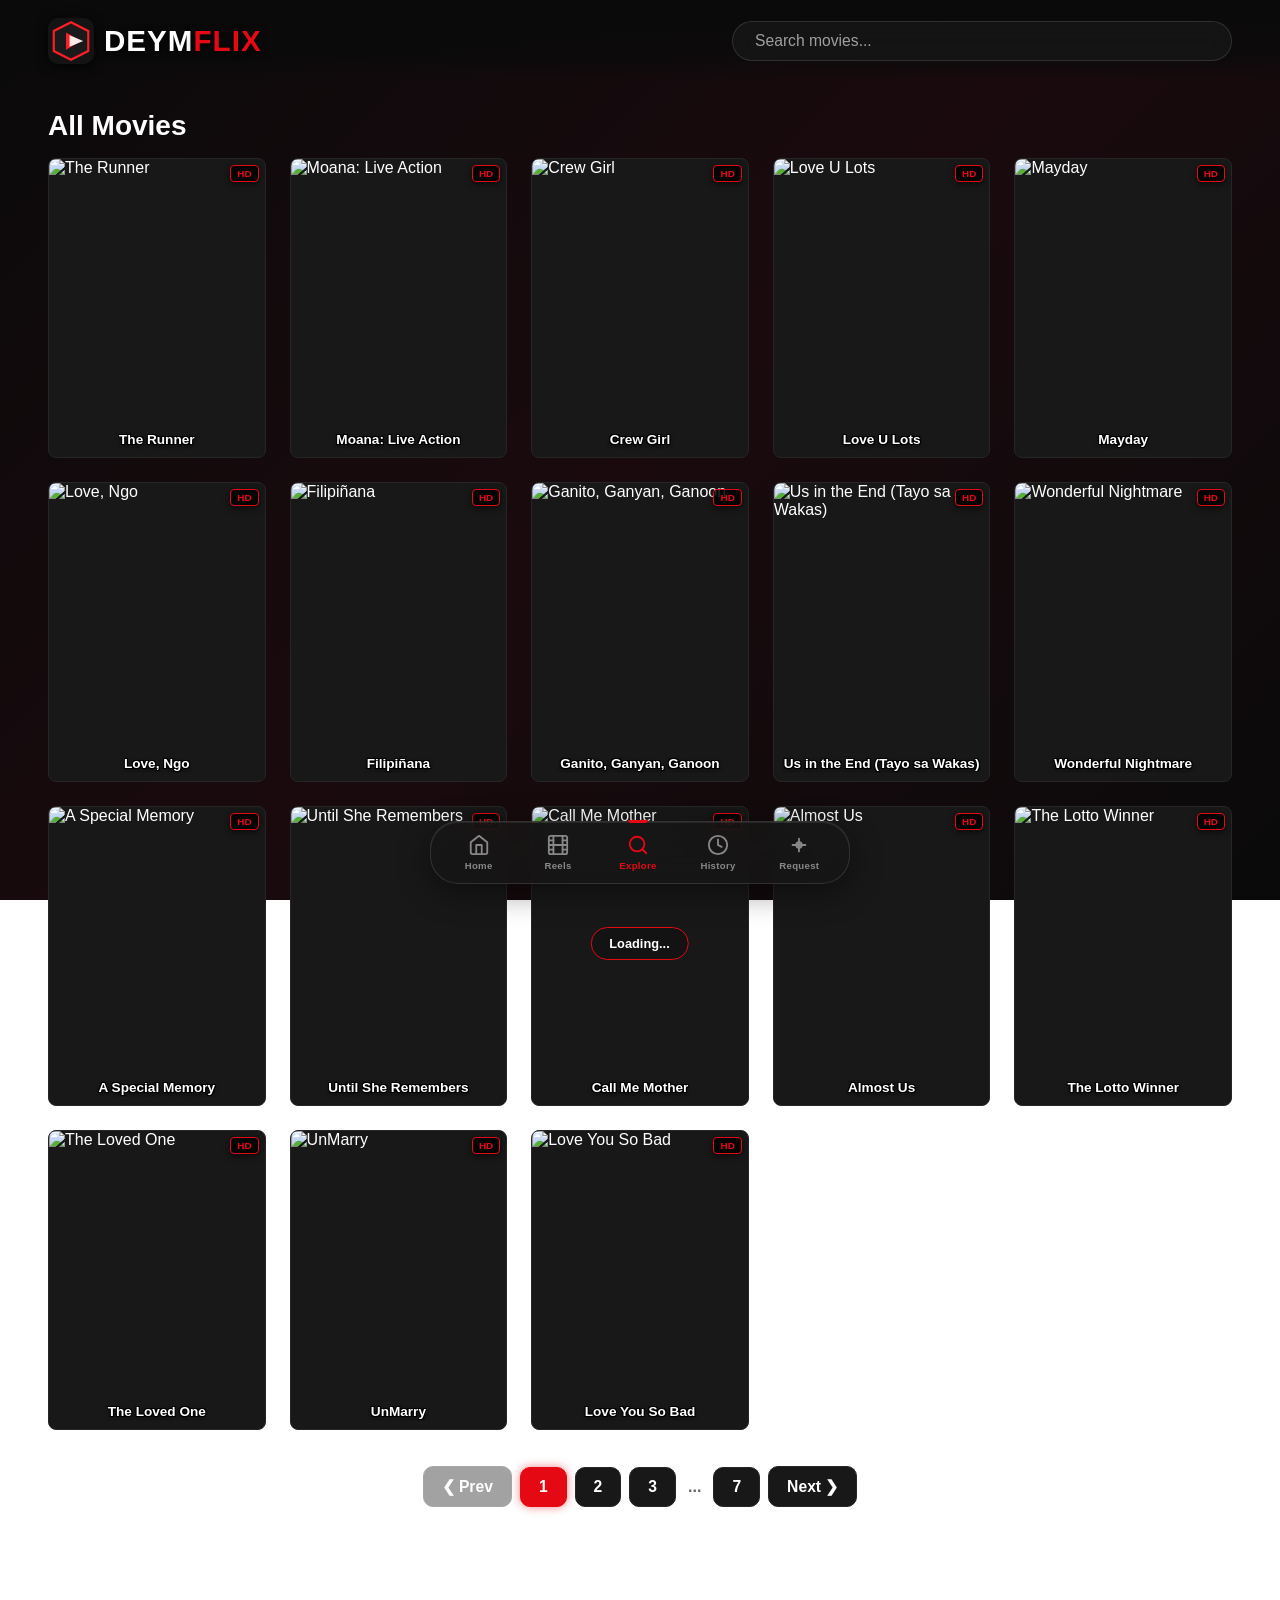
==== category.html @ 15272668 "Add files via upload" ====
<!DOCTYPE html>
<html lang="en">
<head>
  <meta name="74a509398cabeaaa6833cd7523c2c195c6e3aabd" content="74a509398cabeaaa6833cd7523c2c195c6e3aabd" />
  <meta name="referrer" content="no-referrer-when-downgrade" />
  <meta charset="UTF-8">
  <meta name="viewport" content="width=device-width, initial-scale=1.0, maximum-scale=1.0, user-scalable=no, viewport-fit=cover">
  <title>DEYMFLIX - Category</title>

  <link rel="icon" type="image/svg+xml" href="favicon.svg">
  <meta http-equiv="Cache-Control" content="no-cache, no-store, must-revalidate">
  <meta http-equiv="Pragma" content="no-cache">
  <meta http-equiv="Expires" content="0">

  <link rel="stylesheet" href="style.css?v=159.6">
</head>
<body>

  <!-- Top Navigation Header -->
  <header class="top-nav">
    <!-- 1. LEFT: Brand Logo & Title -->
    <a href="index.html" class="brand-logo-link">
      <img src="favicon.svg" alt="DEYMFLIX Icon" class="brand-logo-img">
      <span class="brand-title-text">DEYM<span class="highlight-red">FLIX</span></span>
    </a>

    <!-- 2. RIGHT: Request Button Removed - now only in bottom nav -->

    <!-- 3. BOTTOM / CENTER: Search Bar -->
      <div class="nav-spacer"></div>
    <div class="search-overlay-bar">
      <form id="search-form" onsubmit="event.preventDefault();">
        <div class="search-input-wrapper">
          <input type="search" id="search-input" placeholder="Search movies..." autocomplete="off" oninput="handleCategorySearch()">
        </div>
      </form>
      <div id="search-suggestions-box" class="search-suggestions-box" style="display: none !important;"></div>
    </div>
  </header>

  <!-- Category View Main Section -->
  <main class="content-section category-main-wrapper">
    <div class="section-header-flex">
      <div class="section-header-left">
        <h2 id="category-title" class="section-header-title">Loading Category...</h2>
        <button id="btn-reel-history" class="reel-history-btn" onclick="openReelHistory()" style="display: none;">
          <span>🕘</span> Watch History
          <span id="reel-history-count" class="reel-history-count" style="display: none;"></span>
        </button>
      </div>
    </div>

    <!-- Responsive Grid Container -->
    <div class="category-grid" id="category-grid-container"></div>

    <!-- Pagination Navigation Controls -->
    <div class="pagination-wrapper" id="pagination-wrapper"></div>
  </main>

  <!-- REEL WATCH HISTORY MODAL -->
  <div id="reel-history-modal" class="reel-history-modal" onclick="if (event.target === this) closeReelHistory()">
    <div class="reel-history-card">
      <div class="reel-history-header">
        <h3>🕘 Continue Watching Reels</h3>
        <button class="reel-history-close" onclick="closeReelHistory()" title="Close">&times;</button>
      </div>
      <div class="reel-history-list" id="reel-history-list"></div>
    </div>
  </div>

  <!-- Request Modal -->
  <div id="request-modal" class="request-modal-backdrop" style="display: none;">
    <div class="request-modal-content">
      <span class="close-modal-btn" onclick="closeRequestModal()">&times;</span>
      <h3>Request a Movie</h3>
      <p>Can't find what you're looking for? Let us know!</p>
      <div class="request-input-group">
        <input type="text" id="modal-request-input" placeholder="Enter movie title...">
        <button onclick="submitMovieRequest()">Submit</button>
      </div>
    </div>
  </div>

  <!-- BOTTOM NAVIGATION BAR -->
  <nav class="bottom-nav">
    <ul class="bottom-nav-items">
      <li class="bottom-nav-item" data-page="home" onclick="window.location.href='index.html'">
        <span class="bottom-nav-icon"><svg width="22" height="22" viewBox="0 0 24 24" fill="none" stroke="currentColor" stroke-width="2" stroke-linecap="round" stroke-linejoin="round"><path d="M3 9l9-7 9 7v11a2 2 0 0 1-2 2H5a2 2 0 0 1-2-2z"></path><polyline points="9 22 9 12 15 12 15 22"></polyline></svg></span>
        <span class="bottom-nav-label">Home</span>
      </li>
      <li class="bottom-nav-item" data-page="reels" onclick="window.location.href='reels.html'">
        <span class="bottom-nav-icon"><svg width="22" height="22" viewBox="0 0 24 24" fill="none" stroke="currentColor" stroke-width="2" stroke-linecap="round" stroke-linejoin="round"><rect x="2" y="2" width="20" height="20" rx="2.18" ry="2.18"></rect><line x1="7" y1="2" x2="7" y2="22"></line><line x1="17" y1="2" x2="17" y2="22"></line><line x1="2" y1="12" x2="22" y2="12"></line><line x1="2" y1="7" x2="7" y2="7"></line><line x1="2" y1="17" x2="7" y2="17"></line><line x1="17" y1="17" x2="22" y2="17"></line><line x1="17" y1="7" x2="22" y2="7"></line></svg></span>
        <span class="bottom-nav-label">Reels</span>
      </li>
      <li class="bottom-nav-item center-item active" data-page="explore" onclick="window.location.href='explore.html'">
        <span class="bottom-nav-icon"><svg width="22" height="22" viewBox="0 0 24 24" fill="none" stroke="currentColor" stroke-width="2" stroke-linecap="round" stroke-linejoin="round"><circle cx="11" cy="11" r="8"></circle><line x1="21" y1="21" x2="16.65" y2="16.65"></line></svg></span>
        <span class="bottom-nav-label">Explore</span>
      </li>
      <li class="bottom-nav-item" data-page="history" onclick="window.location.href='history.html'">
        <span class="bottom-nav-icon"><svg width="22" height="22" viewBox="0 0 24 24" fill="none" stroke="currentColor" stroke-width="2" stroke-linecap="round" stroke-linejoin="round"><circle cx="12" cy="12" r="10"></circle><polyline points="12 6 12 12 16 14"></polyline></svg></span>
        <span class="bottom-nav-label">History</span>
      </li>
      <li class="bottom-nav-item" data-page="request" onclick="openRequestModal()">
        <span class="bottom-nav-icon"><svg width="22" height="22" viewBox="0 0 24 24" fill="none" stroke="currentColor" stroke-width="2" stroke-linecap="round" stroke-linejoin="round"><path d="M12 5v14M5 12h14"></path><circle cx="12" cy="12" r="3"></circle></svg></span>
        <span class="bottom-nav-label">Request</span>
      </li>
    </ul>
  </nav>

  <!-- Bookmarks Modal -->
  <div class="mylist-modal-backdrop" id="mylist-modal">
    <div class="mylist-modal">
      <div class="mylist-modal-header">
        <h3>🔖 My Saved List</h3>
        <button class="mylist-close-btn" onclick="closeMyListModal()">&times;</button>
      </div>
      <div class="mylist-modal-body" id="mylist-modal-body"></div>
    </div>
  </div>

  <div id="loading-toast" class="toast-notification">Loading...</div>

  <script src="config.js?v=2.0"></script>
  <script src="security.js?v=2.1"></script>
  <script src="reels-data.js?v=151.0"></script>
    <script src="filipino-movies.js?v=1.1"></script>
    <script src="kdramas.js?v=1.0"></script>
    <script src="episodes.js?v=1.5"></script>
    <script src="kdrama-episode.js?v=1.0"></script>
  <script src="app.js?v=160.2"></script>
  <script>
    let currentPage = 1;
    const itemsPerPage = 18;
    let currentCategoryType = 'all';
    let allItemsList = [];

    document.addEventListener('DOMContentLoaded', () => {
      loadCategoryPage(1);
    });

    function loadCategoryPage(page) {
      currentPage = page;
      const urlParams = new URLSearchParams(window.location.search);
      const categoryType = urlParams.get('type') || 'all';
      currentCategoryType = categoryType;
      const gridContainer = document.getElementById('category-grid-container');
      const titleElement = document.getElementById('category-title');
      const paginationWrapper = document.getElementById('pagination-wrapper');
      const searchInput = document.getElementById('search-input');
      const requestBtn = document.getElementById('header-request-btn');
      const requestBtnNav = document.querySelector('.bottom-nav-item[data-page="request"]');

      if (!gridContainer) return;
      gridContainer.innerHTML = '';

      let itemsList = [];

      if (categoryType === 'reels') {
        titleElement.textContent = 'AI Reels & Shorts';
        gridContainer.classList.add('reels-grid-mode');
        itemsList = typeof aiReelsData !== 'undefined' ? aiReelsData : [];
        renderReelHistoryCount();
        if (searchInput) searchInput.placeholder = 'Search reels...';
        if (requestBtn) requestBtn.textContent = 'Request Reels';
        if (requestBtnNav) {
          requestBtnNav.onclick = () => openRequestModal('reels');
        }
      } else if (categoryType === 'tagalog') {
        titleElement.textContent = 'Tagalog Movies PH';
        itemsList = typeof movies !== 'undefined' ? movies.filter(m => m.isFilipino || m.genre?.includes('Filipino') || m.country === 'PH') : [];
        const historyBtn = document.getElementById('btn-reel-history');
        if (historyBtn) historyBtn.style.display = 'none';
      } else if (categoryType === 'kdrama') {
        titleElement.textContent = 'K-Drama';
        itemsList = typeof movies !== 'undefined' ? movies.filter(m => m.isKdrama) : [];
        const historyBtn = document.getElementById('btn-reel-history');
        if (historyBtn) historyBtn.style.display = 'none';
      } else {
        titleElement.textContent = 'All Movies';
        itemsList = typeof movies !== 'undefined' ? movies : [];
        const historyBtn = document.getElementById('btn-reel-history');
        if (historyBtn) historyBtn.style.display = 'none';
      }
      allItemsList = itemsList;

      // Calculate total pages & slice array
      const totalPages = Math.ceil(itemsList.length / itemsPerPage);
      const startIndex = (currentPage - 1) * itemsPerPage;
      const paginatedItems = itemsList.slice(startIndex, startIndex + itemsPerPage);

      if (categoryType === 'reels') {
        paginatedItems.forEach(reel => {
          const card = document.createElement('div');
          card.className = 'reel-thumb-card';
          card.onclick = () => window.location.href = `reels.html?id=${encodeURIComponent(reel.id)}`;
          card.innerHTML = `
            <img src="${sanitizeHTML(reel.poster || reel.thumbnail)}" alt="${sanitizeHTML(reel.title)}" class="reel-thumb-img" loading="lazy">
            <div class="reel-overlay-info">
              <span class="reel-badge-tag">AI REEL</span>
              <span class="reel-thumb-title">${sanitizeHTML(reel.title)}</span>
            </div>
          `;
          gridContainer.appendChild(card);
        });
      } else {
        paginatedItems.forEach(movie => {
          if (typeof createMovieCard === 'function') {
            gridContainer.appendChild(createMovieCard(movie));
          }
        });
      }

      renderPaginationControls(totalPages, paginationWrapper);
      window.scrollTo({ top: 0, behavior: 'smooth' });
      // Re-bind hover/long-press previews to the freshly rendered cards
      if (typeof HOVER_PREVIEW !== 'undefined' && HOVER_PREVIEW.refresh) HOVER_PREVIEW.refresh();
    }

    function handleCategorySearch() {
      currentPage = 1;
      const searchInput = document.getElementById('search-input');
      const query = searchInput ? searchInput.value.toLowerCase().trim() : '';
      const gridContainer = document.getElementById('category-grid-container');
      const paginationWrapper = document.getElementById('pagination-wrapper');
      if (!gridContainer) return;
      gridContainer.innerHTML = '';

      let filtered = allItemsList;
      if (query.length > 0) {
        if (currentCategoryType === 'reels') {
          filtered = allItemsList.filter(r => r.title.toLowerCase().includes(query));
        } else {
          filtered = allItemsList.filter(m => m.title.toLowerCase().includes(query));
        }
      }

      const totalPages = Math.ceil(filtered.length / itemsPerPage);
      const startIndex = (currentPage - 1) * itemsPerPage;
      const paginatedItems = filtered.slice(startIndex, startIndex + itemsPerPage);

      if (currentCategoryType === 'reels') {
        paginatedItems.forEach(reel => {
          const card = document.createElement('div');
          card.className = 'reel-thumb-card';
          card.onclick = () => window.location.href = `reels.html?id=${encodeURIComponent(reel.id)}`;
          card.innerHTML = `
            <img src="${reel.poster || reel.thumbnail}" alt="${reel.title}" class="reel-thumb-img" loading="lazy">
            <div class="reel-overlay-info">
              <span class="reel-badge-tag">AI REEL</span>
              <span class="reel-thumb-title">${sanitizeHTML(reel.title)}</span>
            </div>
          `;
          gridContainer.appendChild(card);
        });
      } else {
        paginatedItems.forEach(movie => {
          if (typeof createMovieCard === 'function') {
            gridContainer.appendChild(createMovieCard(movie));
          }
        });
      }

      renderPaginationControls(totalPages, paginationWrapper);
      // Re-bind hover/long-press previews to the freshly rendered cards
      if (typeof HOVER_PREVIEW !== 'undefined' && HOVER_PREVIEW.refresh) HOVER_PREVIEW.refresh();
    }

    // ── REEL WATCH HISTORY (AI Reels mode only) ──────────────────
    function getReelHistory() {
      try { return JSON.parse(localStorage.getItem('deymflix_reel_history') || '{}'); } catch (e) { return {}; }
    }

    function getUnfinishedReels() {
      const history = getReelHistory();
      const reelIds = new Set((typeof aiReelsData !== 'undefined' ? aiReelsData : []).map(r => r.id));
      return Object.values(history)
        .filter(h => h && reelIds.has(h.id) && h.progress < 95 && h.currentTime > 3)
        .sort((a, b) => (b.updatedAt || 0) - (a.updatedAt || 0));
    }

    function renderReelHistoryCount() {
      const btn = document.getElementById('btn-reel-history');
      const countEl = document.getElementById('reel-history-count');
      if (!btn) return;
      const unfinished = getUnfinishedReels();
      btn.style.display = unfinished.length > 0 ? 'inline-flex' : 'none';
      if (countEl) {
        countEl.textContent = unfinished.length;
        countEl.style.display = unfinished.length > 0 ? 'inline-flex' : 'none';
      }
    }

    function openReelHistory() {
      const modal = document.getElementById('reel-history-modal');
      const list = document.getElementById('reel-history-list');
      if (!modal || !list) return;

      const unfinished = getUnfinishedReels();

      if (unfinished.length === 0) {
        list.innerHTML = '<div class="reel-history-empty">No watch history yet.<br>Watch a reel and it will show up here so you can continue where you left off.</div>';
      } else {
        list.innerHTML = '';
        unfinished.forEach(item => {
          const row = document.createElement('div');
          row.className = 'reel-history-item';
          row.innerHTML = `
            <img src="${sanitizeHTML(item.poster)}" alt="${sanitizeHTML(item.title)}" class="reel-history-thumb" loading="lazy">
            <div class="reel-history-info">
              <div class="reel-history-title">${sanitizeHTML(item.title)}</div>
              <div class="reel-history-progress-track"><div class="reel-history-progress-fill" style="width:${Math.max(2, Math.min(100, item.progress))}%"></div></div>
              <div class="reel-history-pct">${Math.round(item.progress)}% watched</div>
            </div>
            <button class="reel-history-remove" title="Remove from history" onclick="removeReelHistory('${item.id.replace(/'/g, "\\'")}', event)">&times;</button>
          `;
          row.onclick = () => { window.location.href = 'reels.html?id=' + encodeURIComponent(item.id); };
          list.appendChild(row);
        });
      }
      modal.classList.add('open');
    }

    function closeReelHistory() {
      const modal = document.getElementById('reel-history-modal');
      if (modal) modal.classList.remove('open');
    }

    function removeReelHistory(id, event) {
      event.stopPropagation();
      const history = getReelHistory();
      delete history[id];
      try { localStorage.setItem('deymflix_reel_history', JSON.stringify(history)); } catch (e) {}
      renderReelHistoryCount();
      openReelHistory();
    }

    document.addEventListener('keydown', (e) => {
      if (e.key === 'Escape') closeReelHistory();
    });

    function openRequestModal(type) {
      const modal = document.getElementById('request-modal');
      if (!modal) return;
      const h3 = modal.querySelector('h3');
      const input = document.getElementById('modal-request-input');
      if (type === 'reels') {
        if (h3) h3.textContent = 'Request Reels';
        if (input) input.placeholder = 'Enter reel title...';
      } else {
        if (h3) h3.textContent = 'Request a Movie';
        if (input) input.placeholder = 'Enter movie title...';
      }
      modal.style.display = 'flex';
    }

    function renderPaginationControls(totalPages, container) {
      if (!container) return;
      if (totalPages <= 1) {
        container.innerHTML = '';
        return;
      }

      let paginationHTML = '';

      // Prev Button
      paginationHTML += `<button class="page-nav-btn ${currentPage === 1 ? 'disabled' : ''}" 
        onclick="${currentPage > 1 ? `loadCategoryPage(${currentPage - 1})` : ''}">❮ Prev</button>`;

      // Calculate Sliding Window for Maximum 3 Numeric Buttons
      let startPage = Math.max(1, currentPage - 1);
      let endPage = startPage + 2;

      if (endPage > totalPages) {
        endPage = totalPages;
        startPage = Math.max(1, endPage - 2);
      }

      // First page shortcut
      if (startPage > 1) {
        paginationHTML += `<button class="page-num-btn" onclick="loadCategoryPage(1)">1</button>`;
        if (startPage > 2) {
          paginationHTML += `<span style="color:#666; font-weight:bold; padding: 0 4px;">...</span>`;
        }
      }

      // Render 3 numeric buttons
      for (let i = startPage; i <= endPage; i++) {
        paginationHTML += `<button class="page-num-btn ${i === currentPage ? 'active' : ''}" 
          onclick="loadCategoryPage(${i})">${i}</button>`;
      }

      // Last page shortcut
      if (endPage < totalPages) {
        if (endPage < totalPages - 1) {
          paginationHTML += `<span style="color:#666; font-weight:bold; padding: 0 4px;">...</span>`;
        }
        paginationHTML += `<button class="page-num-btn" onclick="loadCategoryPage(${totalPages})">${totalPages}</button>`;
      }

      // Next Button
      paginationHTML += `<button class="page-nav-btn ${currentPage === totalPages ? 'disabled' : ''}" 
        onclick="${currentPage < totalPages ? `loadCategoryPage(${currentPage + 1})` : ''}">Next ❯</button>`;

      container.innerHTML = paginationHTML;
    }
  </script>
</body>
</html>
---- style.css ----
:root {
  --bg-dark: #0f0f0f;
  --vh: 1vh; /* Updated dynamically via JS for iOS */
  --card-bg: #181818;
  --primary-red: #e50914;
  --primary-red-hover: #ff0f1b;
  --text-main: #ffffff;
  --text-muted: #aaaaaa;
  --border-color: #262626;
}

* {
  box-sizing: border-box;
  margin: 0;
  padding: 0;
  font-family: -apple-system, BlinkMacSystemFont, "Segoe UI", Roboto, Helvetica, Arial, sans-serif;
  -webkit-tap-highlight-color: transparent;
  user-select: none;
}

.top-picks-scroll,
.horizontal-scroll,
.reels-horizontal-scroll {
  user-select: auto;
}

body {
  background-color: var(--bg-dark);
  color: var(--text-main);
  padding-bottom: calc(40px + env(safe-area-inset-bottom, 0px));
  overflow-x: hidden;
}

/* PC MODE ONLY: subtle dark red tint across the site (mobile stays neutral dark) */
@media (min-width: 769px) {
  body {
    background: linear-gradient(135deg, #0a0a0a 0%, #1a0a0e 50%, #0a0a0a 100%) fixed;
  }
}

/* TOP NAVIGATION HEADER BASE */
.top-nav {
  position: absolute;
  top: 0;
  left: 0;
  width: 100%;
  padding: calc(16px + env(safe-area-inset-top, 0px)) 32px 16px 32px;
  display: flex;
  flex-wrap: nowrap;
  align-items: center;
  justify-content: space-between;
  gap: 20px;
  z-index: 1000;
  background: linear-gradient(180deg, rgba(10, 10, 10, 0.98) 0%, rgba(10, 10, 10, 0.8) 70%, transparent 100%);
  pointer-events: auto;
}

.brand-logo-link {
  display: flex;
  align-items: center;
  gap: 10px;
  text-decoration: none;
  z-index: 1001;
  cursor: pointer;
  flex-shrink: 0;
}

.brand-logo-img {
  height: 40px;
  width: 40px;
  object-fit: contain;
  display: block;
  filter: drop-shadow(0 2px 6px rgba(0,0,0,0.8));
}

.brand-title-text {
  font-size: 1.6rem;
  font-weight: 900;
  color: #ffffff !important;
  letter-spacing: 1px;
  text-transform: uppercase;
  line-height: 1;
  display: inline-block;
  text-shadow: 0 2px 8px rgba(0,0,0,0.9);
}

.brand-title-text .highlight-red {
  color: var(--primary-red) !important;
}

.header-request-btn {
  background: rgba(229, 9, 20, 0.25) !important;
  color: #ffffff !important;
  border: 1.5px solid var(--primary-red) !important;
  padding: 8px 20px;
  border-radius: 20px;
  font-size: 0.88rem;
  font-weight: 700;
  cursor: pointer !important;
  white-space: nowrap;
  backdrop-filter: blur(8px);
  -webkit-backdrop-filter: blur(8px);
  box-shadow: 0 0 10px rgba(229, 9, 20, 0.3);
  transition: all 0.2s ease;
  flex-shrink: 0;
}

.header-request-btn:hover {
  background: var(--primary-red) !important;
  border-color: var(--primary-red) !important;
  box-shadow: 0 0 15px rgba(229, 9, 20, 0.6);
}

/* Nav spacer for centering search on desktop */
.nav-spacer {
  flex: 1;
  display: none;
}

@media (min-width: 1024px) {
  .nav-spacer {
    display: block;
  }
}

.search-overlay-bar {
  position: relative;
  flex: 1;
  max-width: 650px;
  margin: 0 auto;
  z-index: 900;
}

.search-input-wrapper {
  background: rgba(25, 25, 25, 0.7);
  backdrop-filter: blur(12px);
  -webkit-backdrop-filter: blur(12px);
  border: 1px solid rgba(255, 255, 255, 0.12);
  border-radius: 20px;
  display: flex;
  align-items: center;
  padding: 8px 18px;
  width: 100%;
}

.search-input-wrapper input {
  background: transparent;
  border: none;
  outline: none;
  color: #ffffff;
  font-size: 0.92rem;
  width: 100%;
}

.search-input-wrapper input::placeholder {
  color: #a0a0a0;
}

.search-suggestions-box {
  position: absolute;
  top: 100%;
  left: 0;
  right: 0;
  margin-top: 6px;
  background: rgba(20, 20, 20, 0.95);
  backdrop-filter: blur(15px);
  -webkit-backdrop-filter: blur(15px);
  border: 1px solid var(--border-color);
  border-radius: 12px;
  overflow: hidden;
  box-shadow: 0 10px 25px rgba(0,0,0,0.8);
  z-index: 1000;
}

.suggestion-item {
  display: flex;
  align-items: center;
  gap: 12px;
  padding: 10px 14px;
  cursor: pointer;
  border-bottom: 1px solid rgba(255, 255, 255, 0.05);
  transition: background 0.2s ease;
}

.suggestion-item:last-child {
  border-bottom: none;
}

.suggestion-item:hover {
  background: rgba(229, 9, 20, 0.2);
}

.suggestion-item img {
  width: 32px;
  height: 48px;
  object-fit: cover;
  border-radius: 4px;
}

.suggestion-title {
  font-size: 0.85rem;
  font-weight: 700;
  color: #ffffff;
  white-space: nowrap;
  overflow: hidden;
  text-overflow: ellipsis;
}

#home-sections-wrapper.hide-for-search {
  display: none !important;
}

/* HERO BILLBOARD CAROUSEL */
.hero-wrapper {
  position: relative;
  width: 100%;
  height: 58vh;
  max-height: 560px;
  background: #000000;
  overflow: hidden;
  margin-top: 0px;
}

.hero-carousel-track {
  display: flex;
  width: 100%;
  height: 100%;
  overflow-x: auto;
  scroll-snap-type: x mandatory;
  scroll-behavior: smooth;
  scrollbar-width: none;
  -webkit-overflow-scrolling: touch;
}

.hero-carousel-track::-webkit-scrollbar {
  display: none;
}

.hero-slide-item {
  flex: 0 0 100%;
  width: 100%;
  height: 100%;
  scroll-snap-align: start;
  scroll-snap-stop: always;
  position: relative;
  cursor: pointer;
}

.hero-backdrop-img {
  width: 100%;
  height: 100%;
  object-fit: cover;
  object-position: center 20%;
  display: block;
}

.hero-fade-overlay {
  position: absolute;
  inset: 0;
  background: linear-gradient(180deg, rgba(15,15,15,0.1) 0%, rgba(15,15,15,0.5) 60%, var(--bg-dark) 100%);
  pointer-events: none;
}

.hero-details-container {
  position: absolute;
  bottom: 24px;
  left: 24px;
  right: 24px;
  z-index: 10;
  pointer-events: none;
}

.hero-title-text {
  font-size: 2.2rem;
  font-weight: 800;
  margin-bottom: 12px;
  text-shadow: 0 2px 10px rgba(0,0,0,0.9);
}

.hero-action-btn {
  background: var(--primary-red);
  color: #ffffff;
  border: none;
  padding: 10px 24px;
  border-radius: 20px;
  font-weight: bold;
  font-size: 0.9rem;
  box-shadow: 0 4px 12px rgba(229, 9, 20, 0.4);
  cursor: pointer;
  pointer-events: auto;
  transition: background 0.2s ease;
}

.hero-action-btn:hover {
  background: var(--primary-red-hover);
}


/* CONTENT SECTIONS & WRAPPERS */
.content-section {
  padding: 0 20px 28px 20px;
}

.category-main-wrapper {
  padding-top: 100px;
}

.section-header-flex {
  display: flex;
  align-items: center;
  justify-content: space-between;
  width: 100%;
  margin-bottom: 16px;
}

.section-header-title {
  font-size: 1.2rem;
  font-weight: 800;
  color: #ffffff;
  margin-bottom: 0;
}

.see-all-link {
  color: #e50914;
  text-decoration: none;
  font-size: 0.82rem;
  font-weight: 700;
  background: rgba(229, 9, 20, 0.12);
  border: 1px solid rgba(229, 9, 20, 0.4);
  padding: 4px 12px;
  border-radius: 16px;
  transition: all 0.2s ease;
  white-space: nowrap;
  margin-left: auto;
}

.see-all-link:hover {
  background: #e50914;
  color: #ffffff;
  box-shadow: 0 0 10px rgba(229, 9, 20, 0.5);
}

/* HORIZONTAL SCROLL CONTAINERS */
.top-picks-scroll,
.horizontal-scroll,
.reels-horizontal-scroll {
  display: flex;
  gap: 14px;
  overflow-x: auto;
  scrollbar-width: none;
  padding-bottom: 8px;
  cursor: grab;
}

.top-picks-scroll:active,
.horizontal-scroll:active,
.reels-horizontal-scroll:active {
  cursor: grabbing;
}

.top-picks-scroll::-webkit-scrollbar,
.horizontal-scroll::-webkit-scrollbar,
.reels-horizontal-scroll::-webkit-scrollbar { 
  display: none; 
}

/* CARD BASES */
.top-picks-scroll .poster-card,
.horizontal-scroll .poster-card,
.poster-card {
  flex: 0 0 140px;
  width: 140px;
  height: 210px;
}

.reels-horizontal-scroll .reel-thumb-card {
  flex: 0 0 130px;
  width: 130px;
  height: 210px;
}

.poster-card,
.reel-thumb-card {
  position: relative;
  background: var(--card-bg);
  border-radius: 8px;
  overflow: hidden;
  border: 1px solid var(--border-color);
  display: flex;
  flex-direction: column;
  cursor: pointer;
  transition: transform 0.2s ease, border-color 0.2s ease;
}

.poster-card:hover,
.reel-thumb-card:hover {
  transform: translateY(-4px);
  border-color: var(--primary-red);
}

.poster-card img,
.reel-thumb-img {
  width: 100%;
  height: 100%;
  object-fit: cover;
  display: block;
}

.rank-badge-box {
  position: absolute;
  top: 6px;
  left: 6px;
  background: var(--primary-red);
  color: #ffffff;
  font-weight: 900;
  font-size: 0.7rem;
  padding: 2px 6px;
  border-radius: 4px;
  box-shadow: 0 2px 4px rgba(0,0,0,0.6);
  z-index: 10;
}

.tag-badge-top-right {
  position: absolute;
  top: 6px;
  right: 6px;
  font-size: 0.62rem;
  font-weight: 800;
  padding: 2px 6px;
  border-radius: 4px;
  z-index: 10;
  box-shadow: 0 2px 6px rgba(0, 0, 0, 0.6);
}

.tag-badge-top-right.quality-hd {
  background: rgba(0, 0, 0, 0.85);
  color: var(--primary-red);
  border: 1px solid var(--primary-red);
}

.tag-badge-top-right.quality-complete {
  background: rgba(0, 0, 0, 0.85);
  color: #38ef7d;
  border: 1px solid #38ef7d;
}

.tag-badge-top-right.quality-updated {
  background: rgba(0, 0, 0, 0.85);
  color: #ff9800;
  border: 1px solid #ff9800;
}

.tag-badge-top-right.quality-cam {
  background: rgba(0, 0, 0, 0.85);
  color: #ff9800;
  border: 1px solid #ff9800;
}

.remove-continue-btn {
  position: absolute;
  top: 6px;
  right: 6px;
  background: rgba(0, 0, 0, 0.75);
  color: #ffffff;
  border: 1px solid rgba(255, 255, 255, 0.2);
  width: 24px;
  height: 24px;
  border-radius: 50%;
  font-size: 14px;
  font-weight: bold;
  line-height: 1;
  display: flex;
  align-items: center;
  justify-content: center;
  cursor: pointer;
  z-index: 20;
  transition: all 0.2s ease;
}

.remove-continue-btn:hover {
  background: #e50914;
  border-color: #e50914;
  transform: scale(1.1);
}

.poster-card-overlay,
.reel-overlay-info {
  position: absolute;
  inset: 0;
  background: transparent;
  display: flex;
  flex-direction: column;
  justify-content: flex-end;
  align-items: center;
  padding: 8px;
  z-index: 5;
  text-align: center;
}

.reel-overlay-info {
  justify-content: space-between;
}

.reel-badge-tag {
  align-self: flex-start;
  background: var(--primary-red);
  color: #ffffff;
  font-size: 0.6rem;
  font-weight: 800;
  padding: 2px 6px;
  border-radius: 4px;
}

.poster-card-title,
.reel-thumb-title {
  font-size: 0.75rem;
  font-weight: 700;
  color: #ffffff;
  line-height: 1.25;
  text-align: center;
  display: -webkit-box;
  -webkit-line-clamp: 2;
  line-clamp: 2;
  -webkit-box-orient: vertical;
  overflow: hidden;
  text-shadow:
    -1px -1px 0 #000,
    1px -1px 0 #000,
    -1px 1px 0 #000,
    1px 1px 0 #000,
    0 2px 4px rgba(0, 0, 0, 0.8);
  width: 100%;
}

.category-grid {
  display: grid;
  grid-template-columns: repeat(3, 1fr);
  gap: 10px;
  width: 100%;
}

.category-grid .poster-card,
.category-grid .reel-thumb-card {
  width: 100% !important;
  height: 165px !important;
}

.pagination-wrapper {
  display: flex;
  align-items: center;
  justify-content: center;
  gap: 8px;
  margin-top: 36px;
  padding-bottom: 20px;
}

.page-num-btn,
.page-nav-btn {
  background: #181818;
  color: #ffffff;
  border: 1px solid #262626;
  padding: 8px 14px;
  border-radius: 8px;
  font-size: 0.85rem;
  font-weight: 700;
  cursor: pointer;
  transition: all 0.2s ease;
}

.page-num-btn:hover,
.page-nav-btn:hover:not(.disabled) {
  background: var(--primary-red);
  border-color: var(--primary-red);
}

.page-num-btn.active {
  background: var(--primary-red);
  border-color: var(--primary-red);
  color: #ffffff;
  box-shadow: 0 0 10px rgba(229, 9, 20, 0.5);
}

.page-nav-btn.disabled {
  opacity: 0.4;
  cursor: not-allowed;
}

.request-modal-backdrop {
  position: fixed;
  inset: 0;
  background: rgba(0, 0, 0, 0.85);
  backdrop-filter: blur(5px);
  z-index: 9999;
  display: flex;
  align-items: center;
  justify-content: center;
  padding: 20px;
}

.request-modal-content {
  background: var(--card-bg);
  border: 1px solid var(--border-color);
  border-radius: 12px;
  padding: 24px;
  width: 100%;
  max-width: 400px;
  position: relative;
  box-shadow: 0 10px 30px rgba(0,0,0,0.8);
}

.close-modal-btn {
  position: absolute;
  top: 12px;
  right: 16px;
  font-size: 1.5rem;
  color: var(--text-muted);
  cursor: pointer;
}

.toast-notification {
  position: fixed;
  bottom: -60px;
  left: 50%;
  transform: translateX(-50%);
  background-color: rgba(20, 20, 20, 0.95);
  color: #ffffff;
  border: 1px solid var(--primary-red);
  padding: 8px 18px;
  border-radius: 20px;
  font-size: 0.8rem;
  font-weight: 600;
  z-index: 9999;
  transition: bottom 0.3s cubic-bezier(0.175, 0.885, 0.32, 1.275);
  pointer-events: none;
}

.toast-notification.show {
  bottom: 25px;
}

/* MOBILE MODE ADJUSTMENTS - FORCE LOGO LEFT, REQUEST RIGHT, SEARCH BELOW */
@media (max-width: 768px) {
  .top-nav {
    padding: 12px 16px !important;
    display: flex !important;
    flex-wrap: wrap !important;
    align-items: center !important;
    justify-content: space-between !important;
  }

  /* 1. LOGO AND SITE TITLE -> LEFT */
  .brand-logo-link {
    order: 1 !important;
    margin-right: auto !important;
    display: flex !important;
    align-items: center !important;
  }

  .brand-logo-img {
    height: 36px;
    width: 36px;
  }

  .brand-title-text {
    font-size: 1.45rem;
  }

  /* 2. ONLINE BADGE -> RIGHT (same row as logo) */
  .online-count-badge {
    order: 2 !important;
    margin-left: auto !important;
    margin-right: 10px !important;
  }

  /* 3. SEARCH BAR -> FULL WIDTH BELOW */
  .search-overlay-bar {
    order: 3 !important;
    flex: 0 0 100% !important;
    margin-top: 8px !important;
    max-width: 100% !important;
  }

  /* Hide nav-spacer on mobile */
  .nav-spacer {
    display: none !important;
  }

  .content-section {
    padding: 0 12px 24px 12px;
  }

  .category-main-wrapper {
    padding-top: 135px !important;
  }

  .category-grid {
    grid-template-columns: repeat(3, 1fr) !important;
    gap: 8px !important;
  }

  .category-grid .poster-card,
  .category-grid .reel-thumb-card {
    height: 160px !important;
  }

  .tag-badge-top-right {
    font-size: 0.55rem;
    padding: 1px 4px;
    top: 4px;
    right: 4px;
  }

  .rank-badge-box {
    font-size: 0.6rem;
    padding: 1px 4px;
    top: 4px;
    left: 4px;
  }

  .poster-card-title,
  .reel-thumb-title {
    font-size: 0.68rem;
    line-height: 1.15;
  }
}

/* PC & DESKTOP ENLARGED SCALING (min-width: 1024px) */
@media (min-width: 1024px) {
  .top-nav {
    flex-wrap: nowrap !important;
    padding: 18px 48px;
  }

  .brand-logo-img {
    height: 46px;
    width: 46px;
  }

  .brand-title-text {
    font-size: 1.85rem;
  }

  .header-request-btn {
    padding: 10px 24px;
    font-size: 0.95rem;
    border-radius: 24px;
  }

  .search-overlay-bar {
    flex: 0 1 500px !important;
    margin: 0 auto !important;
    max-width: 500px !important;
  }

  .search-input-wrapper {
    padding: 10px 22px;
    border-radius: 28px;
  }

  .search-input-wrapper input {
    font-size: 0.98rem;
  }

  .category-main-wrapper {
    padding-top: 110px !important;
  }

  .content-section {
    padding: 0 48px 48px 48px;
  }

  .section-header-title {
    font-size: 1.75rem;
  }

  .see-all-link {
    font-size: 0.95rem;
    padding: 6px 16px;
    border-radius: 20px;
  }

  .top-picks-scroll .poster-card,
  .horizontal-scroll .poster-card,
  .poster-card {
    flex: 0 0 190px !important;
    width: 190px !important;
    height: 285px !important;
  }

  .reels-horizontal-scroll .reel-thumb-card {
    flex: 0 0 175px !important;
    width: 175px !important;
    height: 285px !important;
  }

  .top-picks-scroll,
  .horizontal-scroll,
  .reels-horizontal-scroll {
    gap: 22px !important;
    overflow-x: auto !important;
    -webkit-overflow-scrolling: touch !important;
    scroll-behavior: smooth !important;
  }

  .rank-badge-box {
    font-size: 0.9rem;
    padding: 4px 10px;
  }

  .tag-badge-top-right {
    font-size: 0.78rem;
    padding: 4px 10px;
  }

  .reel-badge-tag {
    font-size: 0.72rem;
    padding: 3px 8px;
  }

  .poster-card-title,
  .reel-thumb-title {
    font-size: 0.85rem;
    line-height: 1.25;
  }

  .category-grid {
    grid-template-columns: repeat(auto-fill, minmax(185px, 1fr)) !important;
    gap: 24px !important;
  }

  .category-grid .poster-card {
    height: 300px !important;
  }

  .category-grid.reels-grid-mode {
    grid-template-columns: repeat(auto-fill, minmax(170px, 1fr)) !important;
  }

  .category-grid.reels-grid-mode .reel-thumb-card {
    height: 300px !important;
  }

  .page-num-btn,
  .page-nav-btn {
    padding: 10px 18px;
    font-size: 0.98rem;
    border-radius: 10px;
  }
}

/* REQUEST MODAL STYLING FIX */
.request-input-group {
  display: flex;
  flex-direction: column;
  gap: 12px;
  margin-top: 16px;
  width: 100%;
  align-items: center;
}

.request-input-group input {
  width: 100%;
  background: #1f1f1f;
  border: 1px solid #333333;
  border-radius: 8px;
  padding: 10px 14px;
  color: #ffffff;
  font-size: 0.9rem;
  outline: none;
  transition: border-color 0.2s ease;
  box-sizing: border-box;
}

.request-input-group input:focus {
  border-color: var(--primary-red);
}

.request-input-group button {
  background: var(--primary-red);
  color: #ffffff;
  border: none;
  border-radius: 20px;
  padding: 10px 32px;
  font-size: 0.9rem;
  font-weight: 700;
  cursor: pointer;
  transition: background 0.2s ease, transform 0.2s ease;
}

.request-input-group button:hover {
  background: var(--primary-red-hover);
  transform: scale(1.03);
}

.request-modal-content h3 {
  color: #ffffff;
  font-size: 1.2rem;
  font-weight: 800;
  margin-bottom: 6px;
}

.request-modal-content p {
  color: var(--text-muted);
  font-size: 0.85rem;
  line-height: 1.4;
}

/* BADGE QUALITY STYLES */
.tag-badge-top-right {
  position: absolute;
  top: 6px;
  right: 6px;
  font-size: 0.62rem;
  font-weight: 800;
  padding: 2px 6px;
  border-radius: 4px;
  z-index: 10;
  box-shadow: 0 2px 6px rgba(0, 0, 0, 0.6);
}

.tag-badge-top-right.quality-hd {
  background: rgba(0, 0, 0, 0.85);
  color: #e50914;
  border: 1px solid #e50914;
}

.tag-badge-top-right.quality-complete {
  background: rgba(0, 0, 0, 0.85);
  color: #38ef7d;
  border: 1px solid #38ef7d;
}

.tag-badge-top-right.quality-updated {
  background: rgba(0, 0, 0, 0.85);
  color: #ff9800;
  border: 1px solid #ff9800;
}

.tag-badge-top-right.quality-trailer {
  background: rgba(0, 0, 0, 0.85);
  color: #38ef7d;
  border: 1px solid #38ef7d;
}

/* BADGE QUALITY STYLES */
.tag-badge-top-right {
  position: absolute;
  top: 6px;
  right: 6px;
  font-size: 0.62rem;
  font-weight: 800;
  padding: 2px 6px;
  border-radius: 4px;
  z-index: 10;
  box-shadow: 0 2px 6px rgba(0, 0, 0, 0.6);
}

.tag-badge-top-right.quality-hd {
  background: rgba(0, 0, 0, 0.85);
  color: #e50914;
  border: 1px solid #e50914;
}

.tag-badge-top-right.quality-complete {
  background: rgba(0, 0, 0, 0.85);
  color: #38ef7d;
  border: 1px solid #38ef7d;
}

.tag-badge-top-right.quality-updated {
  background: rgba(0, 0, 0, 0.85);
  color: #ff9800;
  border: 1px solid #ff9800;
}

.tag-badge-top-right.quality-trailer {
  background: rgba(0, 0, 0, 0.85);
  color: #38ef7d;
  border: 1px solid #38ef7d;
}

/* NAVBAR HEADER POSITION SWAP */
header, .navbar, .top-nav {
  display: flex !important;
  align-items: center !important;
  gap: 15px !important;
}

/* SEARCH BAR (Moved to the left side of the right controls) */
.search-container, #search-form {
  order: 1 !important;
  margin-left: auto !important;
}

/* REQUEST MOVIE BUTTON (Moved to the far right) */
.request-btn, #btn-request-movie, button[onclick*="openRequestModal"] {
  order: 2 !important;
  margin-left: 0 !important;
}

/* ==========================================================
   SITE FOOTER + DEVELOPER INFO MODAL
   ========================================================== */
.site-footer {
  margin-top: 40px;
  background: linear-gradient(180deg, #141414 0%, #0b0b0b 100%);
  border-top: 1px solid rgba(255, 255, 255, 0.08);
  padding: 34px 20px 20px;
  color: #cccccc;
}

.site-footer-inner {
  max-width: 1100px;
  margin: 0 auto;
  display: flex;
  align-items: center;
  justify-content: space-between;
  gap: 24px;
  flex-wrap: wrap;
}

.footer-logo {
  font-size: 1.35rem;
  font-weight: 900;
  letter-spacing: 2px;
  color: #ffffff;
}

.footer-logo em {
  font-style: normal;
  color: #e50914;
}

.footer-tagline {
  margin-top: 6px;
  font-size: 0.8rem;
  color: #888888;
}

.dev-info-btn {
  display: flex;
  align-items: center;
  gap: 10px;
  background: rgba(255, 255, 255, 0.05);
  border: 1px solid rgba(255, 255, 255, 0.15);
  border-radius: 30px;
  padding: 6px 16px 6px 6px;
  color: #ffffff;
  cursor: pointer;
  transition: border-color 0.2s ease, background 0.2s ease, transform 0.2s ease;
}

.dev-info-btn:hover {
  border-color: #e50914;
  background: rgba(229, 9, 20, 0.12);
  transform: translateY(-1px);
}

.dev-avatar {
  width: 36px;
  height: 36px;
  border-radius: 50%;
  object-fit: cover;
  border: 2px solid rgba(229, 9, 20, 0.7);
}

.dev-info-text {
  display: flex;
  flex-direction: column;
  align-items: flex-start;
  line-height: 1.25;
}

.dev-info-text strong {
  font-size: 0.78rem;
  font-weight: 800;
}

.dev-info-text small {
  font-size: 0.62rem;
  color: #999999;
}

.footer-legal {
  max-width: 1100px;
  margin: 28px auto 0;
  padding-top: 14px;
  border-top: 1px solid rgba(255, 255, 255, 0.07);
  display: flex;
  align-items: center;
  justify-content: center;
  gap: 8px;
  font-size: 0.75rem;
  color: #777777;
  letter-spacing: 0.5px;
  text-align: center;
}

.footer-legal strong {
  color: #aaaaaa;
}

/* Developer Info Modal */
.dev-modal {
  position: fixed;
  inset: 0;
  z-index: 9999;
  background: rgba(0, 0, 0, 0.78);
  display: none;
  align-items: center;
  justify-content: center;
  padding: 20px;
  -webkit-backdrop-filter: blur(4px);
  backdrop-filter: blur(4px);
}

.dev-modal.open {
  display: flex;
  animation: devFadeIn 0.2s ease;
}

.dev-modal-card {
  position: relative;
  background: #181818;
  border: 1px solid rgba(255, 255, 255, 0.12);
  border-radius: 18px;
  padding: 30px 26px 24px;
  width: 310px;
  max-width: 90vw;
  text-align: center;
  color: #ffffff;
  box-shadow: 0 24px 60px rgba(0, 0, 0, 0.75);
  animation: devPopIn 0.25s ease;
}

.dev-modal-close {
  position: absolute;
  top: 10px;
  right: 14px;
  background: transparent;
  border: none;
  color: #aaaaaa;
  font-size: 1.5rem;
  cursor: pointer;
  line-height: 1;
  padding: 4px;
}

.dev-modal-close:hover {
  color: #ffffff;
}

.dev-modal-photo {
  width: 112px;
  height: 112px;
  border-radius: 50%;
  object-fit: cover;
  border: 3px solid #e50914;
  box-shadow: 0 0 0 4px rgba(229, 9, 20, 0.25), 0 10px 26px rgba(0, 0, 0, 0.55);
  margin-bottom: 16px;
}

.dev-modal-name {
  font-size: 1.15rem;
  font-weight: 800;
  margin-bottom: 4px;
}

.dev-modal-role {
  font-size: 0.75rem;
  color: #e50914;
  font-weight: 800;
  letter-spacing: 1px;
  text-transform: uppercase;
  margin-bottom: 12px;
}

.dev-modal-country {
  font-size: 0.88rem;
  color: #dddddd;
  margin-bottom: 12px;
}

.dev-modal-note {
  font-size: 0.78rem;
  color: #999999;
  line-height: 1.5;
}

@keyframes devFadeIn {
  from { opacity: 0; }
  to { opacity: 1; }
}

@keyframes devPopIn {
  from { opacity: 0; transform: scale(0.92) translateY(10px); }
  to { opacity: 1; transform: scale(1) translateY(0); }
}

@media (max-width: 600px) {
  .site-footer-inner {
    justify-content: center;
    text-align: center;
  }

  .footer-brand {
    display: flex;
    flex-direction: column;
    align-items: center;
  }
}

/* ==========================================================
   BOTTOM NAVIGATION BAR (Floating Dock)
   ========================================================== */
.bottom-nav {
  position: fixed;
  bottom: 16px;
  left: 50%;
  transform: translateX(-50%);
  width: calc(100% - 32px);
  max-width: 420px;
  background: rgba(22, 22, 22, 0.75);
  backdrop-filter: blur(20px) saturate(180%);
  -webkit-backdrop-filter: blur(20px) saturate(180%);
  border-radius: 28px;
  border: 1px solid rgba(255, 255, 255, 0.12);
  padding: 6px 0;
  padding-bottom: calc(6px + env(safe-area-inset-bottom, 0px));
  z-index: 9999;
  box-shadow: 0 8px 32px rgba(0, 0, 0, 0.45), inset 0 1px 0 rgba(255, 255, 255, 0.08);
  transition: transform 0.3s ease, opacity 0.3s ease;
}

.bottom-nav-items {
  display: flex;
  justify-content: space-around;
  align-items: center;
  list-style: none;
  margin: 0;
  padding: 0 8px;
}

.bottom-nav-item {
  display: flex;
  flex-direction: column;
  align-items: center;
  justify-content: center;
  gap: 4px;
  padding: 6px 10px;
  border-radius: 12px;
  cursor: pointer;
  transition: all 0.25s ease;
  text-decoration: none;
  color: #888888;
  position: relative;
  min-width: 56px;
}

.bottom-nav-item:hover {
  color: #ffffff;
  background: rgba(255, 255, 255, 0.08);
}

.bottom-nav-item.active {
  color: #e50914;
}

.bottom-nav-item.active::after {
  content: '';
  position: absolute;
  top: -8px;
  left: 50%;
  transform: translateX(-50%);
  width: 20px;
  height: 3px;
  background: #e50914;
  border-radius: 0 0 4px 4px;
}

.bottom-nav-icon {
  display: flex;
  align-items: center;
  justify-content: center;
  line-height: 1;
  transition: transform 0.2s ease;
}

.bottom-nav-icon svg {
  width: 22px;
  height: 22px;
}

.bottom-nav-item:active .bottom-nav-icon {
  transform: scale(0.85);
}

.bottom-nav-label {
  font-size: 0.6rem;
  font-weight: 600;
  letter-spacing: 0.3px;
}

/* Center item - same as other items */
.bottom-nav-item.center-item {
  margin-top: 0;
  padding: 6px 10px;
}

/* Coming Soon Tooltip */
.coming-soon-tooltip {
  position: fixed;
  bottom: 90px;
  left: 50%;
  transform: translateX(-50%);
  background: rgba(18, 18, 18, 0.95);
  border: 1px solid rgba(229, 9, 20, 0.5);
  color: #ffffff;
  padding: 10px 18px;
  border-radius: 12px;
  font-size: 0.82rem;
  font-weight: 600;
  z-index: 10000;
  display: none;
  animation: tooltipFade 0.3s ease;
  box-shadow: 0 4px 15px rgba(0, 0, 0, 0.6);
}

.coming-soon-tooltip.show {
  display: block;
}

@keyframes tooltipFade {
  from { opacity: 0; transform: translateX(-50%) translateY(10px); }
  to { opacity: 1; transform: translateX(-50%) translateY(0); }
}

/* Bookmarks Modal */
.mylist-modal-backdrop {
  position: fixed;
  inset: 0;
  background: rgba(0, 0, 0, 0.85);
  backdrop-filter: blur(5px);
  z-index: 10001;
  display: none;
  align-items: center;
  justify-content: center;
  padding: 20px;
}

.mylist-modal-backdrop.show {
  display: flex;
}

.mylist-modal {
  background: #181818;
  border: 1px solid rgba(255, 255, 255, 0.12);
  border-radius: 16px;
  width: 380px;
  max-width: 95vw;
  max-height: 75vh;
  overflow: hidden;
  box-shadow: 0 20px 50px rgba(0, 0, 0, 0.8);
}

.mylist-modal-header {
  display: flex;
  align-items: center;
  justify-content: space-between;
  padding: 16px 18px;
  border-bottom: 1px solid rgba(255, 255, 255, 0.1);
}

.mylist-modal-header h3 {
  font-size: 1rem;
  font-weight: 800;
  color: #ffffff;
  margin: 0;
}

.mylist-close-btn {
  background: transparent;
  border: none;
  color: #aaaaaa;
  font-size: 1.5rem;
  cursor: pointer;
  line-height: 1;
}

.mylist-close-btn:hover {
  color: #ffffff;
}

.mylist-modal-body {
  overflow-y: auto;
  padding: 12px;
  max-height: calc(75vh - 60px);
}

.mylist-empty {
  text-align: center;
  padding: 40px 20px;
  color: #888888;
  font-size: 0.9rem;
}

.mylist-empty-icon {
  font-size: 2.5rem;
  margin-bottom: 12px;
}

.mylist-grid {
  display: grid;
  grid-template-columns: repeat(3, 1fr);
  gap: 10px;
}

.mylist-item {
  position: relative;
  border-radius: 8px;
  overflow: hidden;
  cursor: pointer;
  aspect-ratio: 2/3;
}

.mylist-item img {
  width: 100%;
  height: 100%;
  object-fit: cover;
  transition: transform 0.2s ease;
}

.mylist-item:hover img {
  transform: scale(1.05);
}

.mylist-item-overlay {
  position: absolute;
  bottom: 0;
  left: 0;
  right: 0;
  display: flex;
  flex-direction: column;
  background: linear-gradient(transparent, rgba(0,0,0,0.9));
  padding: 8px 6px;
}

/* Netflix-style % watched badge (history page) */
.mylist-progress-badge {
  position: absolute;
  top: 6px;
  left: 6px;
  z-index: 2;
  background: rgba(0, 0, 0, 0.85);
  border: 1px solid rgba(255, 255, 255, 0.25);
  color: #ffffff;
  font-size: 0.6rem;
  font-weight: 700;
  letter-spacing: 0.02em;
  padding: 2px 7px;
  border-radius: 10px;
  pointer-events: none;
  text-shadow: 0 1px 2px rgba(0,0,0,0.8);
}

/* Red watch-progress bar under the poster (was referenced in HTML but had no CSS — never visible) */
.mylist-progress {
  position: absolute;
  bottom: 0;
  left: 0;
  height: 3px;
  background: #e50914;
  z-index: 3;
  border-radius: 0 2px 0 0;
  pointer-events: none;
}

.mylist-item-title {
  font-size: 0.65rem;
  font-weight: 700;
  color: #ffffff;
  white-space: nowrap;
  overflow: hidden;
  text-overflow: ellipsis;
}

/* '⟳ Watch Again' pill on finished items in History */
.watch-again-btn {
  display: inline-flex;
  align-items: center;
  gap: 3px;
  margin-bottom: 4px;
  align-self: flex-start;
  padding: 3px 8px;
  font-size: 0.58rem;
  font-weight: 700;
  color: #ffffff;
  background: rgba(229, 9, 20, 0.85);
  border: none;
  border-radius: 10px;
  cursor: pointer;
  transition: background 0.15s ease, transform 0.1s ease;
}

.watch-again-btn:hover {
  background: #e50914;
  transform: scale(1.04);
}

.watch-again-btn:active {
  transform: scale(0.97);
}

.mylist-remove-btn {
  position: absolute;
  top: 4px;
  right: 4px;
  background: rgba(0, 0, 0, 0.7);
  border: none;
  color: #ffffff;
  width: 22px;
  height: 22px;
  border-radius: 50%;
  font-size: 0.7rem;
  cursor: pointer;
  display: flex;
  align-items: center;
  justify-content: center;
  opacity: 0;
  transition: opacity 0.2s ease;
}

.mylist-item:hover .mylist-remove-btn {
  opacity: 1;
}

.mylist-remove-btn:hover {
  background: #e50914;
}

/* iOS 100dvh support - fallback for browsers without dvh */
@supports (height: 100dvh) {
  .hero-wrapper {
    height: 58dvh;
  }
}

/* Online Users Badge - inline in header */
.online-count-badge {
  display: none;
  align-items: center;
  gap: 6px;
  background: rgba(255, 255, 255, 0.08);
  border: 1px solid rgba(255, 255, 255, 0.12);
  border-radius: 20px;
  padding: 5px 12px;
  font-size: 0.75rem;
  font-weight: 600;
  color: #ffffff;
  flex-shrink: 0;
  white-space: nowrap;
}

/* Mobile: badge on right side of same row as logo */
@media (max-width: 768px) {
  .online-count-badge {
    order: 2;
    margin-left: auto;
  }
}

/* PC: badge sits between spacer and search bar */
@media (min-width: 769px) {
  .online-count-badge {
    order: 2;
    margin-right: 12px;
  }
  .search-overlay-bar {
    order: 3;
  }
  .nav-spacer {
    order: 1;
  }
}

.online-dot {
  width: 8px;
  height: 8px;
  background: #00e676;
  border-radius: 50%;
  flex-shrink: 0;
  animation: pulse-dot 2s infinite;
}

@keyframes pulse-dot {
  0%, 100% { opacity: 1; box-shadow: 0 0 0 0 rgba(0, 230, 118, 0.7); }
  50% { opacity: 0.8; box-shadow: 0 0 0 6px rgba(0, 230, 118, 0); }
}

/* Body padding for bottom nav */
body.has-bottom-nav {
  padding-bottom: calc(90px + env(safe-area-inset-bottom, 0px));
}

/* Hide nav bar */
.bottom-nav.hidden {
  transform: translateX(-50%) translateY(calc(100% + 40px));
  opacity: 0;
  pointer-events: none;
}

/* ==========================================================
   REEL WATCH HISTORY (category page, AI Reels mode)
   ========================================================== */
.section-header-left {
  display: flex;
  align-items: center;
  gap: 12px;
  flex-wrap: wrap;
}

.reel-history-btn {
  display: inline-flex;
  align-items: center;
  gap: 6px;
  background: rgba(229, 9, 20, 0.12);
  border: 1px solid rgba(229, 9, 20, 0.5);
  color: #ffffff;
  font-size: 0.78rem;
  font-weight: 700;
  padding: 7px 14px;
  border-radius: 20px;
  cursor: pointer;
  transition: background 0.2s ease, border-color 0.2s ease;
}

.reel-history-btn:hover {
  background: rgba(229, 9, 20, 0.25);
  border-color: #e50914;
}

.reel-history-count {
  display: inline-flex;
  align-items: center;
  justify-content: center;
  min-width: 18px;
  height: 18px;
  padding: 0 5px;
  border-radius: 10px;
  background: #e50914;
  color: #ffffff;
  font-size: 0.68rem;
  font-weight: 800;
  line-height: 1;
}

.reel-history-modal {
  position: fixed;
  inset: 0;
  z-index: 9998;
  background: rgba(0, 0, 0, 0.8);
  display: none;
  align-items: center;
  justify-content: center;
  padding: 20px;
}

.reel-history-modal.open {
  display: flex;
}

.reel-history-card {
  width: 360px;
  max-width: 94vw;
  max-height: 78vh;
  background: #181818;
  border: 1px solid rgba(255, 255, 255, 0.12);
  border-radius: 14px;
  display: flex;
  flex-direction: column;
  overflow: hidden;
  box-shadow: 0 20px 50px rgba(0, 0, 0, 0.7);
}

.reel-history-header {
  display: flex;
  align-items: center;
  justify-content: space-between;
  padding: 14px 16px;
  border-bottom: 1px solid rgba(255, 255, 255, 0.08);
}

.reel-history-header h3 {
  font-size: 0.98rem;
  font-weight: 800;
  color: #ffffff;
  margin: 0;
}

.reel-history-close {
  background: transparent;
  border: none;
  color: #aaaaaa;
  font-size: 1.4rem;
  cursor: pointer;
  line-height: 1;
  padding: 0 2px;
}

.reel-history-close:hover {
  color: #ffffff;
}

.reel-history-list {
  overflow-y: auto;
  padding: 10px 12px 14px;
  display: flex;
  flex-direction: column;
  gap: 8px;
}

.reel-history-empty {
  color: #888888;
  font-size: 0.85rem;
  text-align: center;
  line-height: 1.6;
  padding: 34px 12px;
}

.reel-history-item {
  display: flex;
  align-items: center;
  gap: 10px;
  background: rgba(255, 255, 255, 0.05);
  border: 1px solid rgba(255, 255, 255, 0.1);
  border-radius: 10px;
  padding: 8px;
  cursor: pointer;
  transition: border-color 0.2s ease, background 0.2s ease;
}

.reel-history-item:hover {
  border-color: #e50914;
  background: rgba(229, 9, 20, 0.08);
}

.reel-history-thumb {
  width: 52px;
  height: 52px;
  border-radius: 8px;
  object-fit: cover;
  flex-shrink: 0;
  background: #222222;
}

.reel-history-info {
  flex: 1;
  min-width: 0;
}

.reel-history-title {
  font-size: 0.82rem;
  font-weight: 700;
  color: #ffffff;
  white-space: nowrap;
  overflow: hidden;
  text-overflow: ellipsis;
}

.reel-history-progress-track {
  height: 4px;
  background: rgba(255, 255, 255, 0.15);
  border-radius: 2px;
  margin-top: 6px;
  overflow: hidden;
}

.reel-history-progress-fill {
  height: 100%;
  background: #e50914;
}

.reel-history-pct {
  font-size: 0.68rem;
  color: #aaaaaa;
  margin-top: 4px;
}

.reel-history-remove {
  background: transparent;
  border: none;
  color: #666666;
  font-size: 1.15rem;
  cursor: pointer;
  padding: 4px 6px;
  line-height: 1;
}

.reel-history-remove:hover {
  color: #e50914;
}


/* ============================================
   NETFLIX-STYLE HOVER TRAILER PREVIEW
   PC: hover a poster. Mobile: long-press a poster.
   Expands over the grid — poster sizes and spacing are untouched.
   ============================================ */

/* Base panel styles — OUTSIDE the desktop media query so the mobile
   long-press preview renders too (the old location hid it on phones). */
.hover-preview {
  position: fixed;
  width: 340px;
  border-radius: 10px;
  overflow: hidden;
  background: #141414;
  z-index: 9999;
  opacity: 0;
  pointer-events: none;
  transform: translateY(10px) scale(0.96);
  transition: opacity 0.22s ease, transform 0.22s ease;
  box-shadow: 0 16px 48px rgba(0, 0, 0, 0.85);
  border: 1px solid rgba(255, 255, 255, 0.12);
}

.hover-preview.visible {
  opacity: 1;
  transform: translateY(0) scale(1);
  pointer-events: auto;
}

/* Long-press dim backdrop (mobile) — also blocks accidental taps under the panel */
.hp-backdrop {
  position: fixed;
  inset: 0;
  z-index: 9998;
  background: rgba(0, 0, 0, 0.55);
  opacity: 0;
  pointer-events: none;
  transition: opacity 0.22s ease;
}

.hp-backdrop.visible {
  opacity: 1;
  pointer-events: auto;
}

@media (any-hover: hover) and (any-pointer: fine) and (min-width: 560px) {

  /* Netflix-style floating landscape preview — lives on <body>, NOT inside the card */
  @media (min-width: 560px) {
    .hover-preview { width: 340px; }
  }

  .hover-preview .hp-video {
    position: relative;
    width: 100%;
    aspect-ratio: 16 / 9;
    background: #000;
  }

  .hover-preview .hp-video iframe,
  .hover-preview .hp-video img.hp-fallback {
    position: absolute;
    inset: 0;
    width: 100%;
    height: 100%;
    border: 0;
    object-fit: cover;
    pointer-events: none; /* clicks fall through to the card → player */
  }

  /* speaker toggle over the video (Netflix preview style) */
  .hover-preview .hp-mute-toggle {
    position: absolute;
    top: 8px;
    right: 8px;
    z-index: 3;
    width: 32px;
    height: 32px;
    border-radius: 50%;
    border: 1px solid rgba(255, 255, 255, 0.45);
    background: rgba(0, 0, 0, 0.65);
    color: #fff;
    font-size: 0.85rem;
    line-height: 1;
    cursor: pointer;
    display: flex;
    align-items: center;
    justify-content: center;
    pointer-events: auto; /* the video area itself ignores clicks; this button must not */
    transition: background 0.15s ease, border-color 0.15s ease;
  }

  .hover-preview .hp-mute-toggle:hover {
    background: rgba(0, 0, 0, 0.9);
    border-color: #fff;
  }

  /* info block under the video: title, buttons, meta, genres */
  .hover-preview .hp-info {
    padding: 10px 12px 12px;
    display: flex;
    flex-direction: column;
    gap: 8px;
  }

  .hover-preview .hp-title {
    display: block;
    color: #fff;
    font-size: 0.95rem;
    font-weight: 800;
    text-align: left;
    white-space: nowrap;
    overflow: hidden;
    text-overflow: ellipsis;
  }

  /* round Play / Bookmark buttons — Netflix row-preview style */
  .hover-preview .hp-actions {
    display: flex;
    align-items: center;
    gap: 8px;
  }

  .hover-preview .hp-btn {
    width: 34px;
    height: 34px;
    border-radius: 50%;
    border: 2px solid rgba(255, 255, 255, 0.45);
    background: rgba(20, 20, 20, 0.6);
    color: #fff;
    display: inline-flex;
    align-items: center;
    justify-content: center;
    cursor: pointer;
    transition: background 0.15s ease, border-color 0.15s ease, color 0.15s ease;
    padding: 0;
  }

  .hover-preview .hp-btn:hover {
    background: rgba(255, 255, 255, 0.14);
    border-color: #fff;
  }

  .hover-preview .hp-play {
    background: #fff;
    color: #0b0b0b;
    border-color: #fff;
  }

  .hover-preview .hp-play:hover {
    background: rgba(255, 255, 255, 0.82);
  }

  /* bookmarked state: ✓ replaces +, red accent */
  .hover-preview .hp-bookmark .hp-bm-check { display: none; }
  .hover-preview .hp-bookmark.in-list { border-color: #e50914; color: #e50914; }
  .hover-preview .hp-bookmark.in-list .hp-bm-plus { display: none; }
  .hover-preview .hp-bookmark.in-list .hp-bm-check { display: block; }

  /* match% + year row */
  .hover-preview .hp-meta {
    display: flex;
    align-items: center;
    gap: 10px;
    font-size: 0.72rem;
    color: #d2d2d2;
  }

  .hover-preview .hp-match {
    color: #46d369;
    font-weight: 800;
  }

  .hover-preview .hp-match:empty { display: none; }
  .hover-preview .hp-year:empty { display: none; }

  /* genres row */
  .hover-preview .hp-genres {
    font-size: 0.72rem;
    color: #d2d2d2;
    white-space: nowrap;
    overflow: hidden;
    text-overflow: ellipsis;
  }
  .hover-preview .hp-genres:empty { display: none; }

  /* skeleton text while the trailer resolves */
  .hover-preview .hp-loading {
    position: absolute;
    inset: 0;
    display: flex;
    align-items: center;
    justify-content: center;
    color: #e50914;
    font-size: 0.7rem;
    letter-spacing: 2px;
    text-transform: uppercase;
    animation: hpPulse 1.2s ease-in-out infinite;
  }
  @keyframes hpPulse { 0%, 100% { opacity: 0.35; } 50% { opacity: 1; } }
}

/* ---- MOBILE long-press preview ---- */
/* Suppress iOS's own callout menu (Open in New Tab etc.) during long-press */
.poster-card {
  -webkit-touch-callout: default; /* links keep default elsewhere; cards overridden below */
}
@media (hover: none) and (pointer: coarse) {
  .poster-card {
    -webkit-touch-callout: none;
    -webkit-user-select: none;
    user-select: none;
  }
  /* Slightly tighter info block on small screens */
  .hover-preview .hp-info { padding: 8px 10px 10px; gap: 6px; }
  .hover-preview .hp-title { font-size: 0.85rem; }
  .hover-preview .hp-btn { width: 30px; height: 30px; }
}

/* ── Footer: Android app download button ── */
.footer-app-dl {
  display: flex;
  justify-content: center;
  margin-top: 22px;
}

/* App mode: the user is already IN the app — never advertise the APK */
html.dfx-app .footer-app-dl { display: none !important; }
.app-dl-btn {
  display: inline-flex;
  align-items: center;
  gap: 11px;
  text-decoration: none;
  color: #ffffff;
  background: linear-gradient(135deg, rgba(229, 9, 20, 0.16), rgba(229, 9, 20, 0.05));
  border: 1px solid rgba(229, 9, 20, 0.45);
  padding: 11px 22px;
  border-radius: 14px;
  transition: transform 0.2s, box-shadow 0.2s, border-color 0.2s;
}
.app-dl-btn:hover {
  transform: translateY(-2px);
  border-color: #e50914;
  box-shadow: 0 10px 28px rgba(229, 9, 20, 0.3);
}
.app-dl-btn svg {
  width: 24px;
  height: 24px;
  fill: #e50914;
  flex: none;
}
.app-dl-text {
  display: flex;
  flex-direction: column;
  line-height: 1.25;
  text-align: left;
}
.app-dl-text strong {
  font-size: 0.92rem;
  letter-spacing: 0.3px;
}
.app-dl-text small {
  font-size: 0.72rem;
  color: #9a9aa3;
}
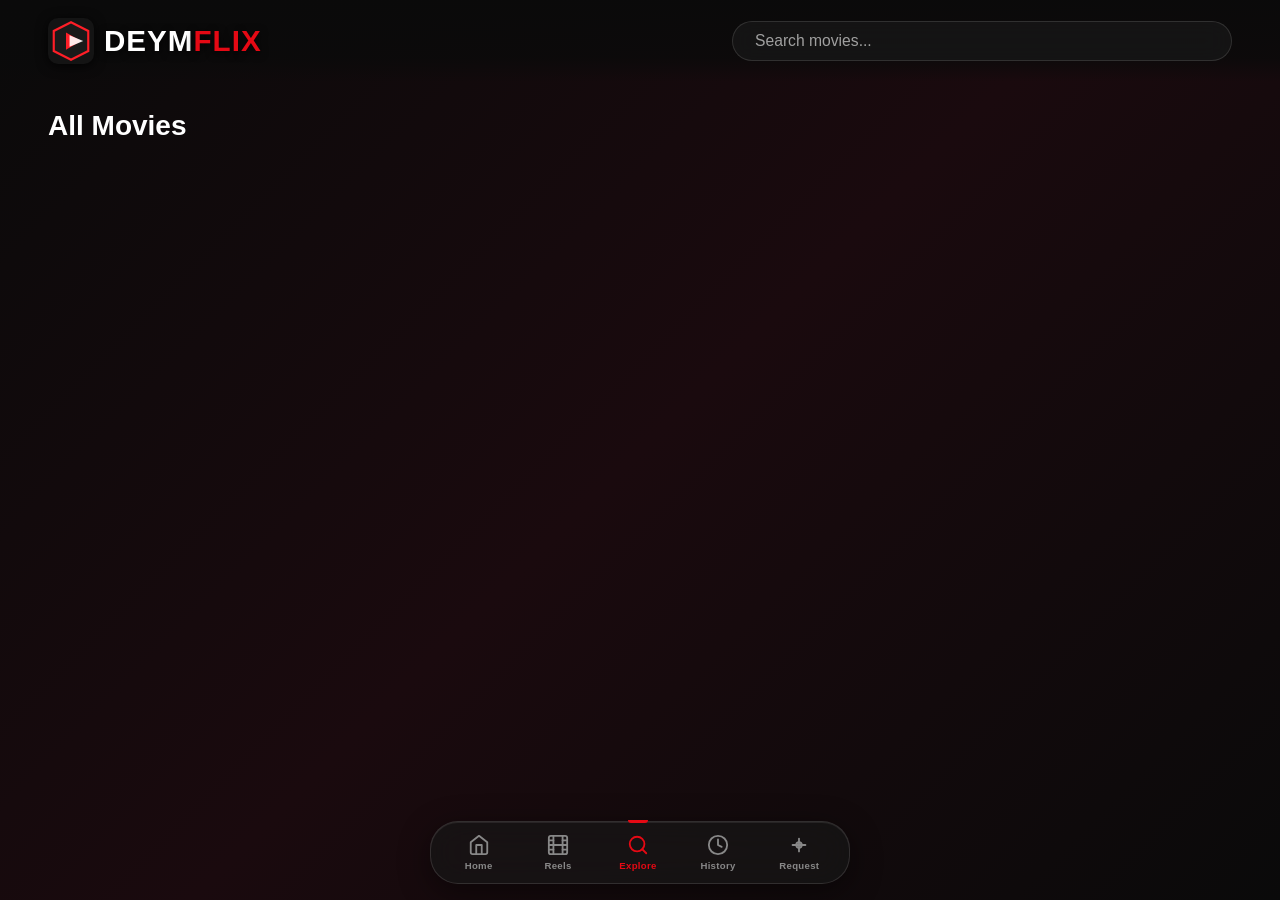
==== commit bfc1eb2f: "Add files via upload" ====
--- a/category.html
+++ b/category.html
@@ -12,7 +12,7 @@
   <meta http-equiv="Pragma" content="no-cache">
   <meta http-equiv="Expires" content="0">
 
-  <link rel="stylesheet" href="style.css?v=159.6">
+  <link rel="stylesheet" href="style.css?v=160.3">
 </head>
 <body>
 
@@ -127,7 +127,7 @@
     <script src="kdramas.js?v=1.0"></script>
     <script src="episodes.js?v=1.5"></script>
     <script src="kdrama-episode.js?v=1.0"></script>
-  <script src="app.js?v=160.2"></script>
+  <script src="app.js?v=160.3"></script>
   <script>
     let currentPage = 1;
     const itemsPerPage = 18;
--- a/style.css
+++ b/style.css
@@ -2029,6 +2029,35 @@
 
 /* App mode: the user is already IN the app — never advertise the APK */
 html.dfx-app .footer-app-dl { display: none !important; }
+
+/* ── APP MODE: Request lives at the bottom of the footer (nav has no room) ── */
+.dfx-app-request-btn {
+  display: none; /* browser footer stays clean */
+}
+html.dfx-app .dfx-app-request-btn {
+  display: flex;
+  align-items: center;
+  gap: 14px;
+  width: 100%;
+  max-width: 1100px;
+  margin: 18px auto 0;
+  padding: 14px 18px;
+  background: #141418;
+  border: 1px solid #2A2A30;
+  border-radius: 14px;
+  color: #fff;
+  cursor: pointer;
+  text-align: left;
+}
+html.dfx-app .dfx-app-request-btn svg { width: 26px; height: 26px; stroke: #E50914; flex: 0 0 auto; }
+html.dfx-app .dfx-app-request-btn strong { display: block; font-size: 15px; }
+html.dfx-app .dfx-app-request-btn small { display: block; color: #9A9A9A; font-size: 12px; margin-top: 2px; }
+html.dfx-app .dfx-app-request-btn:active { background: #1E1E24; }
+
+/* Belt-and-braces: also hide the nav Request item if the JS removal didn't run */
+html.dfx-app .bottom-nav-item[data-page="request"] { display: none !important; }
+/* App-mode pages sit flush at the bottom (no browser chrome to clear) */
+html.dfx-app body { padding-bottom: env(safe-area-inset-bottom, 0px) !important; }
 .app-dl-btn {
   display: inline-flex;
   align-items: center;
